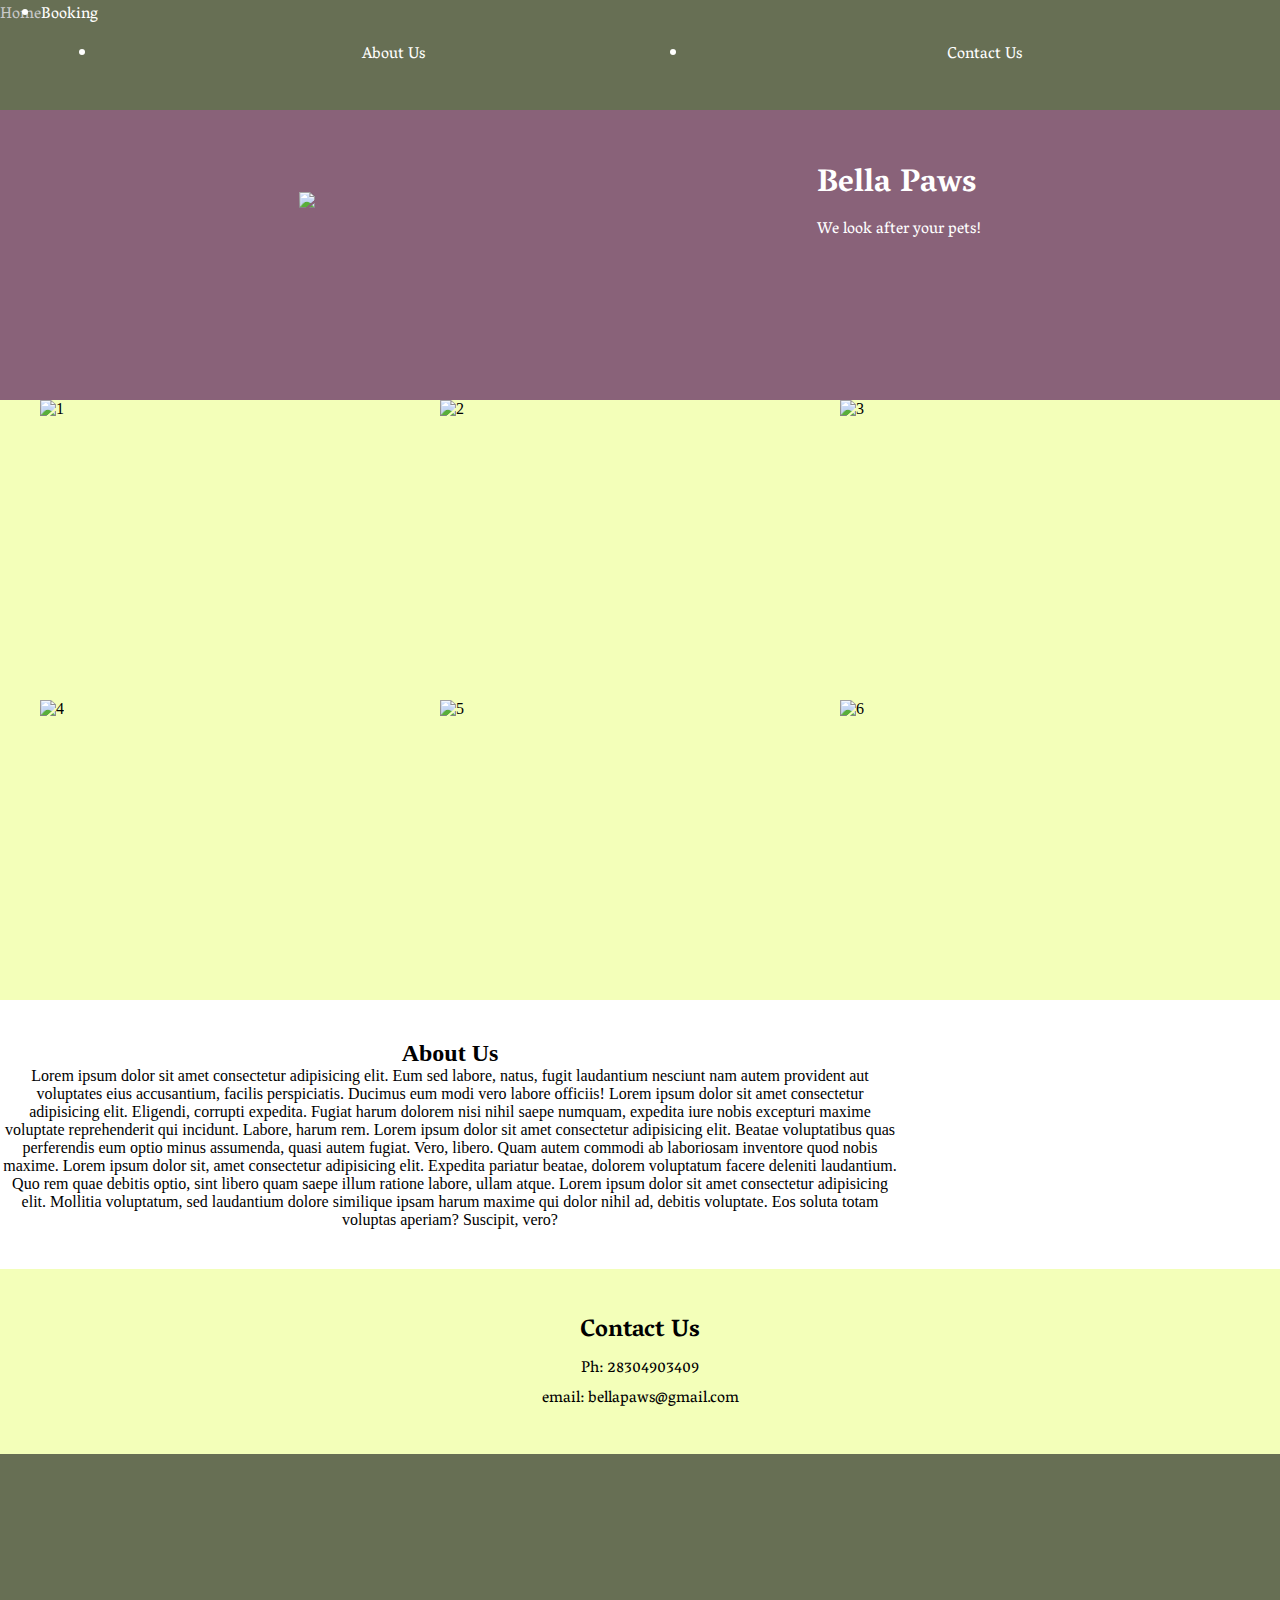
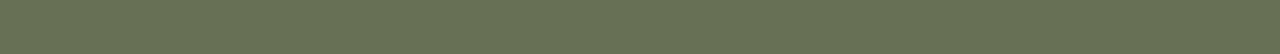
==== home.html @ 71171fce "Created: A working project" ====
<!DOCTYPE html>
<html lang="en">
<head>
    <meta charset="UTF-8">
    <meta http-equiv="X-UA-Compatible" content="IE=edge">
    <meta name="viewport" content="width=device-width, initial-scale=1.0">
    <title>BellaPaws</title>
    <link rel="preconnect" href="https://fonts.googleapis.com"><link rel="preconnect" href="https://fonts.gstatic.com" crossorigin><link href="https://fonts.googleapis.com/css2?family=Vesper+Libre&display=swap" rel="stylesheet">
    <link rel="stylesheet" href="styles.css">
</head>
<body>
    <div class="menu-container">
        <ul class="menu">
            <li class="home"><a href="./home.html">Home</a></li>
            <li class="booking"><a href="./booking.html">Booking</a></li>
            <li class="about"><a href="#about-us">About Us</a></li>
            <li class="contact"><a href="#contact-us">Contact Us</a></li>
        </ul>
    </div>

    <div class="header-container">
        <div class="header">
            <img src="http://www.prettypawsyork.co.uk/wp-content/uploads/2022/02/paw.png" width="200px">
            <div class="intro">
                <h1>Bella Paws</h1>
                <p>We look after your pets!</p>
            </div>
        </div>        
    </div>

    <div class='photo-grid-container'>
        <div class='photo-grid'>
          <div class='photo-grid-item first-item'>
            <img src='https://static.toiimg.com/photo/msid-76862218/76862218.jpg' alt="1"/>
          </div>
          <div class='photo-grid-item'>
            <img src='https://www.oncloud9petcare.com/wp-content/uploads/2020/09/LUCY-WEB.jpg'alt="2"/>
          </div>
          <div class='photo-grid-item'>
            <img src='https://www.truckeetahoepetlodge.com/wp-content/uploads/2020/09/dog-boarding-image-4.jpg'alt="3"/>
          </div>
          <div class='photo-grid-item'>
            <img src='https://animalcarevet.net/site/assets/files/7273/boarding-2.jpg'alt="4"/>
          </div>
          <div class='photo-grid-item'>
            <img src='https://www.emmitsburgvet.com/uploads/SiteAssets/0/images/services/pet-boarding-dog-720.jpg'alt="5"/>
          </div>
          <div class='photo-grid-item last-item'>
            <img src='https://www.actionpackdogs.com/wp-content/uploads/2019/02/Daycare-02.jpg'alt="6"/>
          </div>
        </div>
    </div>

    <div class="about-container" id="about-us">
      <div class="about">
        <div>
          <h2>About Us</h2>
          <p>Lorem ipsum dolor sit amet consectetur adipisicing elit. Eum sed labore, natus, fugit laudantium nesciunt nam autem provident aut voluptates eius accusantium, facilis perspiciatis. Ducimus eum modi vero labore officiis! Lorem ipsum dolor sit amet consectetur adipisicing elit. Eligendi, corrupti expedita. Fugiat harum dolorem nisi nihil saepe numquam, expedita iure nobis excepturi maxime voluptate reprehenderit qui incidunt. Labore, harum rem. Lorem ipsum dolor sit amet consectetur adipisicing elit. Beatae voluptatibus quas perferendis eum optio minus assumenda, quasi autem fugiat. Vero, libero. Quam autem commodi ab laboriosam inventore quod nobis maxime. Lorem ipsum dolor sit, amet consectetur adipisicing elit. Expedita pariatur beatae, dolorem voluptatum facere deleniti laudantium. Quo rem quae debitis optio, sint libero quam saepe illum ratione labore, ullam atque. Lorem ipsum dolor sit amet consectetur adipisicing elit. Mollitia voluptatum, sed laudantium dolore similique ipsam harum maxime qui dolor nihil ad, debitis voluptate. Eos soluta totam voluptas aperiam? Suscipit, vero?</p>
        </div>
      </div>        
  </div>

  <div class="contact-container" id="contact-us">
    <div class="contact">
      <div>
        <h2>Contact Us</h2>
        <p>Ph: 28304903409</p>
        <p>email: bellapaws@gmail.com</p>
      </div>
    </div>        
</div>
      
    <div class='footer'>
        <div class='footer-one'></div>
    </div>

</body>
</html>
---- styles.css ----
* {
    margin: 0;
    padding: 0;
    box-sizing: border-box;
}

.menu-container {
    color: #fff;
    background-color: #676F54;
    font-family: 'Vesper Libre', serif;
 
    display:flex;
    justify-content: center;
}
.menu {
    width: 100%;
    color: #fff;
    background-color: #676F54;
    font-family: 'Vesper Libre', serif;
    position: fixed;

    display:flex;
    justify-content: space-between;
}
/* .booking {
    margin-left: auto;
}
.contact {
    margin-left: 30px;
} */


a:link,
a:visited,
a:active{
    color:#fff;
    text-decoration: none;
}
a:hover{
    color:rgb(200, 200, 200);
    text-decoration: none;
}

.header-container {
    color: #fff;
    background-color: #896279;
    font-family: 'Vesper Libre', serif;

    display: flex;
    justify-content: center;
}
 .header>img {
    width: 200px;
 }
 .header {
    width: 1000px;
    height: 400px;

    display: flex;
    justify-content: space-around;
    align-items: center;
}


.photo-grid-container {
    background-color:#F3FFB9;

    display: flex;
    justify-content: center;
  }
  img {
    width: 400px;
  }
  .photo-grid {
    width: 1200px;

    display: flex;
    justify-content: flex-start;
    flex-wrap: wrap;
    flex-direction: row;
  }
  .photo-grid-item {
    width: 400px;
    height: 300px;
  }
  .first-item {
    order: -1;
  }
  .last-item {
    order: 1;
  }


  .footer {
    background-color: #676F54;
    display: flex;
    justify-content: space-between;
  }

  .footer-one {
    height: 200px;

  }


 .form-contatiner {
  color: #fff;
  background-color: #676F54;
  font-family: 'Vesper Libre', serif;

  display:flex;
  justify-content: center;
 }
 .form-box{
  width: 1000px;
  margin-left: 20px;

  display:flex;
  flex-direction: column;
}
.form {
  margin-top: 20px;
}

.about {
  width:900px;
  text-align: center;
  margin: 40px 0 40px 0;
}

.contact-container {
  color: #000;
  background-color: #F3FFB9;
  font-family: 'Vesper Libre', serif;

  display: flex;
  justify-content: center;
}

.contact {
  width:900px;
  text-align: center;
  margin: 40px 0 40px 0;
}
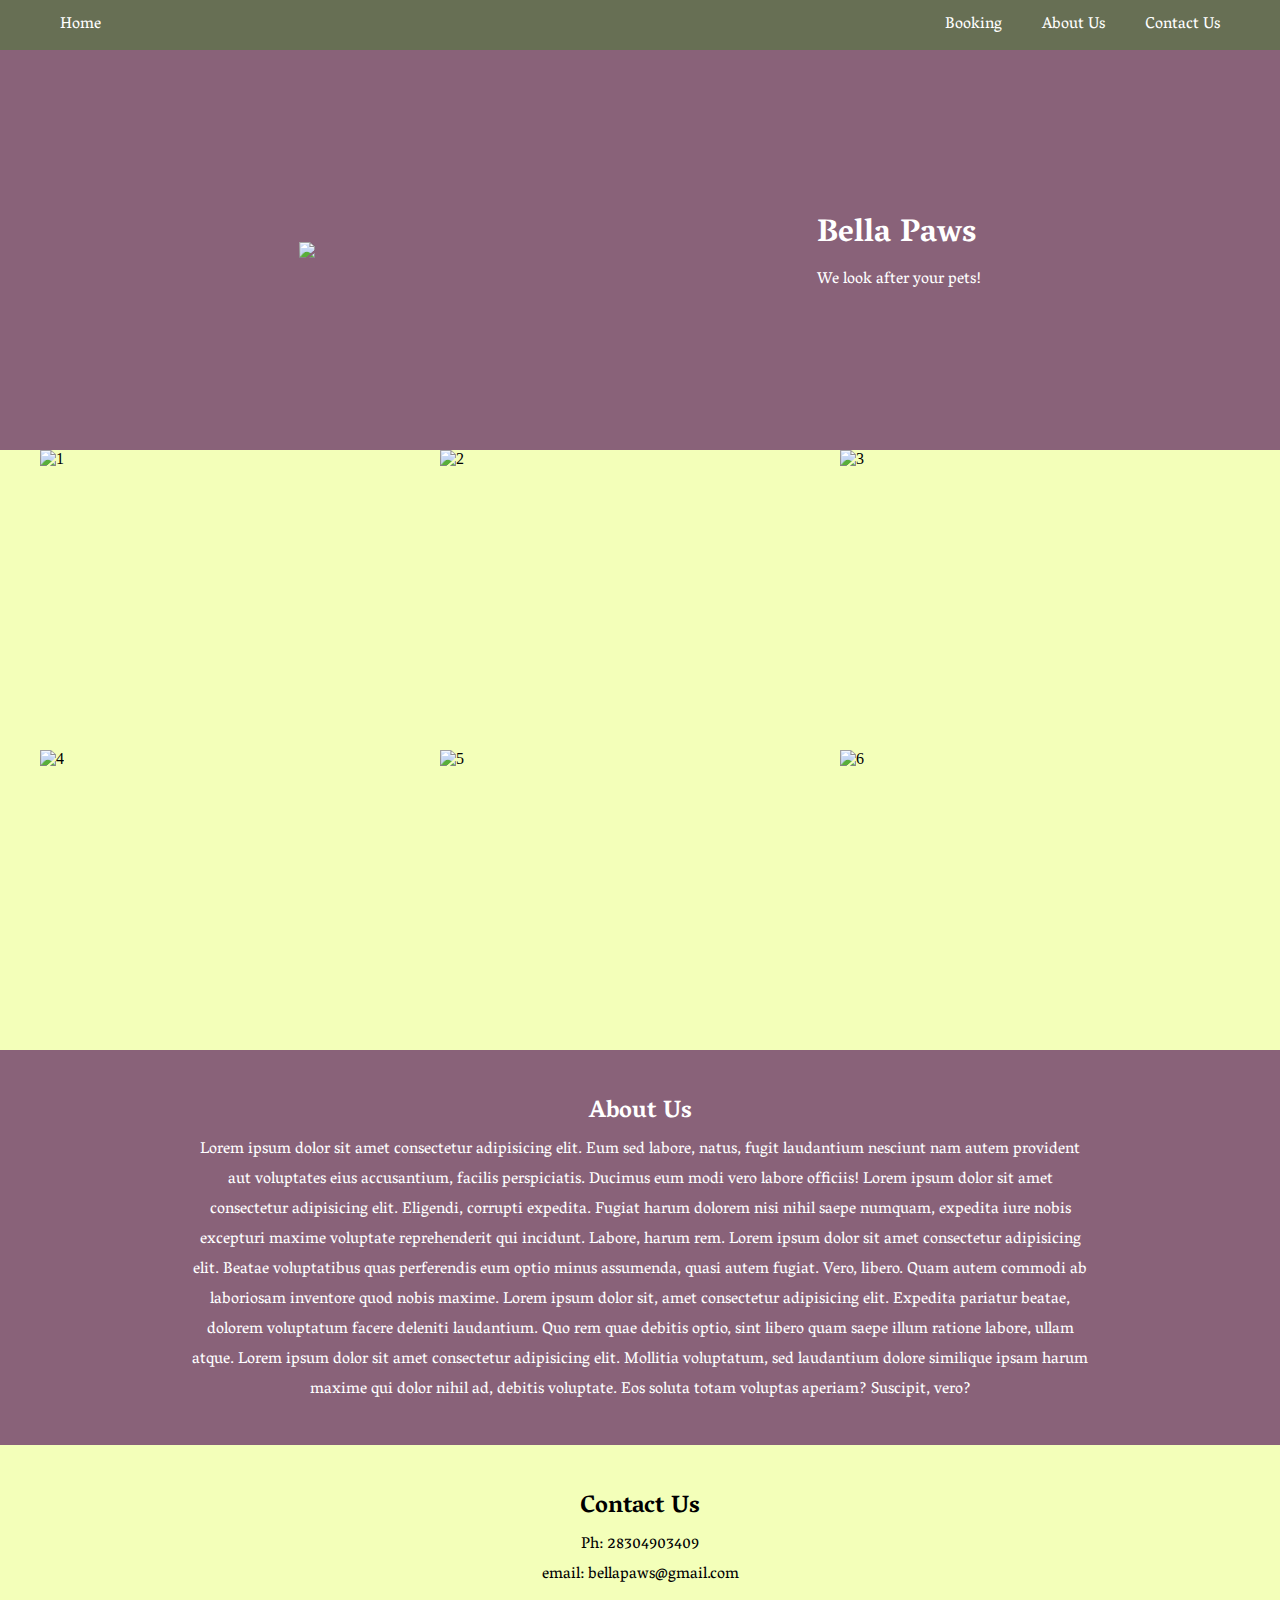
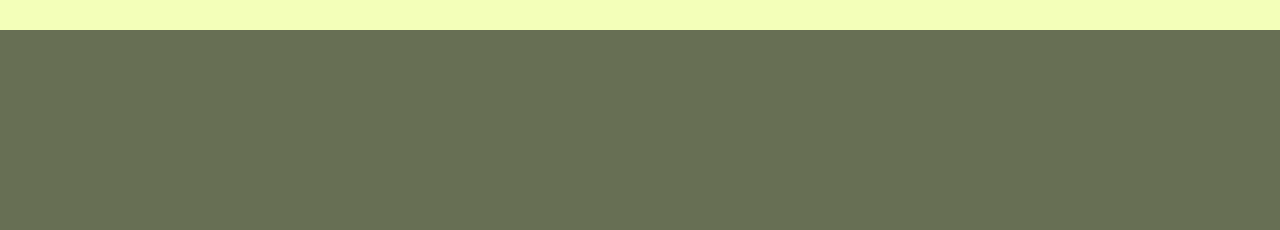
==== commit af662fb7: "Fixed: Menu, Links and Footer" ====
--- a/home.html
+++ b/home.html
@@ -9,14 +9,18 @@
     <link rel="stylesheet" href="styles.css">
 </head>
 <body>
-    <div class="menu-container">
-        <ul class="menu">
-            <li class="home"><a href="./home.html">Home</a></li>
-            <li class="booking"><a href="./booking.html">Booking</a></li>
-            <li class="about"><a href="#about-us">About Us</a></li>
-            <li class="contact"><a href="#contact-us">Contact Us</a></li>
+    <nav class="menu-container">
+      <span class="menu">
+        <ul>
+          <li class="menu-item home"><a href="/home.html">Home</a></li>
         </ul>
-    </div>
+        <ul class="menu-left">
+          <li class="menu-item"><a href="/booking.html">Booking</a></li>
+          <li class="menu-item"><a href="/home.html#about-us">About Us</a></li>
+          <li class="menu-item"><a href="/home.html#contact-us">Contact Us</a></li>
+        <ul>
+        </span>
+    </nav>  
 
     <div class="header-container">
         <div class="header">
--- a/styles.css
+++ b/styles.css
@@ -8,31 +8,34 @@
     color: #fff;
     background-color: #676F54;
     font-family: 'Vesper Libre', serif;
- 
+
     display:flex;
     justify-content: center;
 }
 .menu {
-    width: 100%;
-    color: #fff;
-    background-color: #676F54;
-    font-family: 'Vesper Libre', serif;
-    position: fixed;
+    width: 1200px;
 
     display:flex;
     justify-content: space-between;
 }
-/* .booking {
-    margin-left: auto;
+ul {
+  list-style: none;
+
+  display: flex;
+  justify-content: flex-end;
 }
-.contact {
-    margin-left: 30px;
-} */
+ul li{
+  padding: 10px 20px;
+}
+ul .home{
+  list-style: none;
 
+  display: flex;
+  justify-content: flex-start;
+}
 
 a:link,
-a:visited,
-a:active{
+a:visited{
     color:#fff;
     text-decoration: none;
 }
@@ -40,7 +43,12 @@
     color:rgb(200, 200, 200);
     text-decoration: none;
 }
+a:active{
+  color:#fff;
+  text-decoration: none;
+}
 
+.about-container,
 .header-container {
     color: #fff;
     background-color: #896279;
@@ -49,7 +57,7 @@
     display: flex;
     justify-content: center;
 }
- .header>img {
+ .header img {
     width: 200px;
  }
  .header {
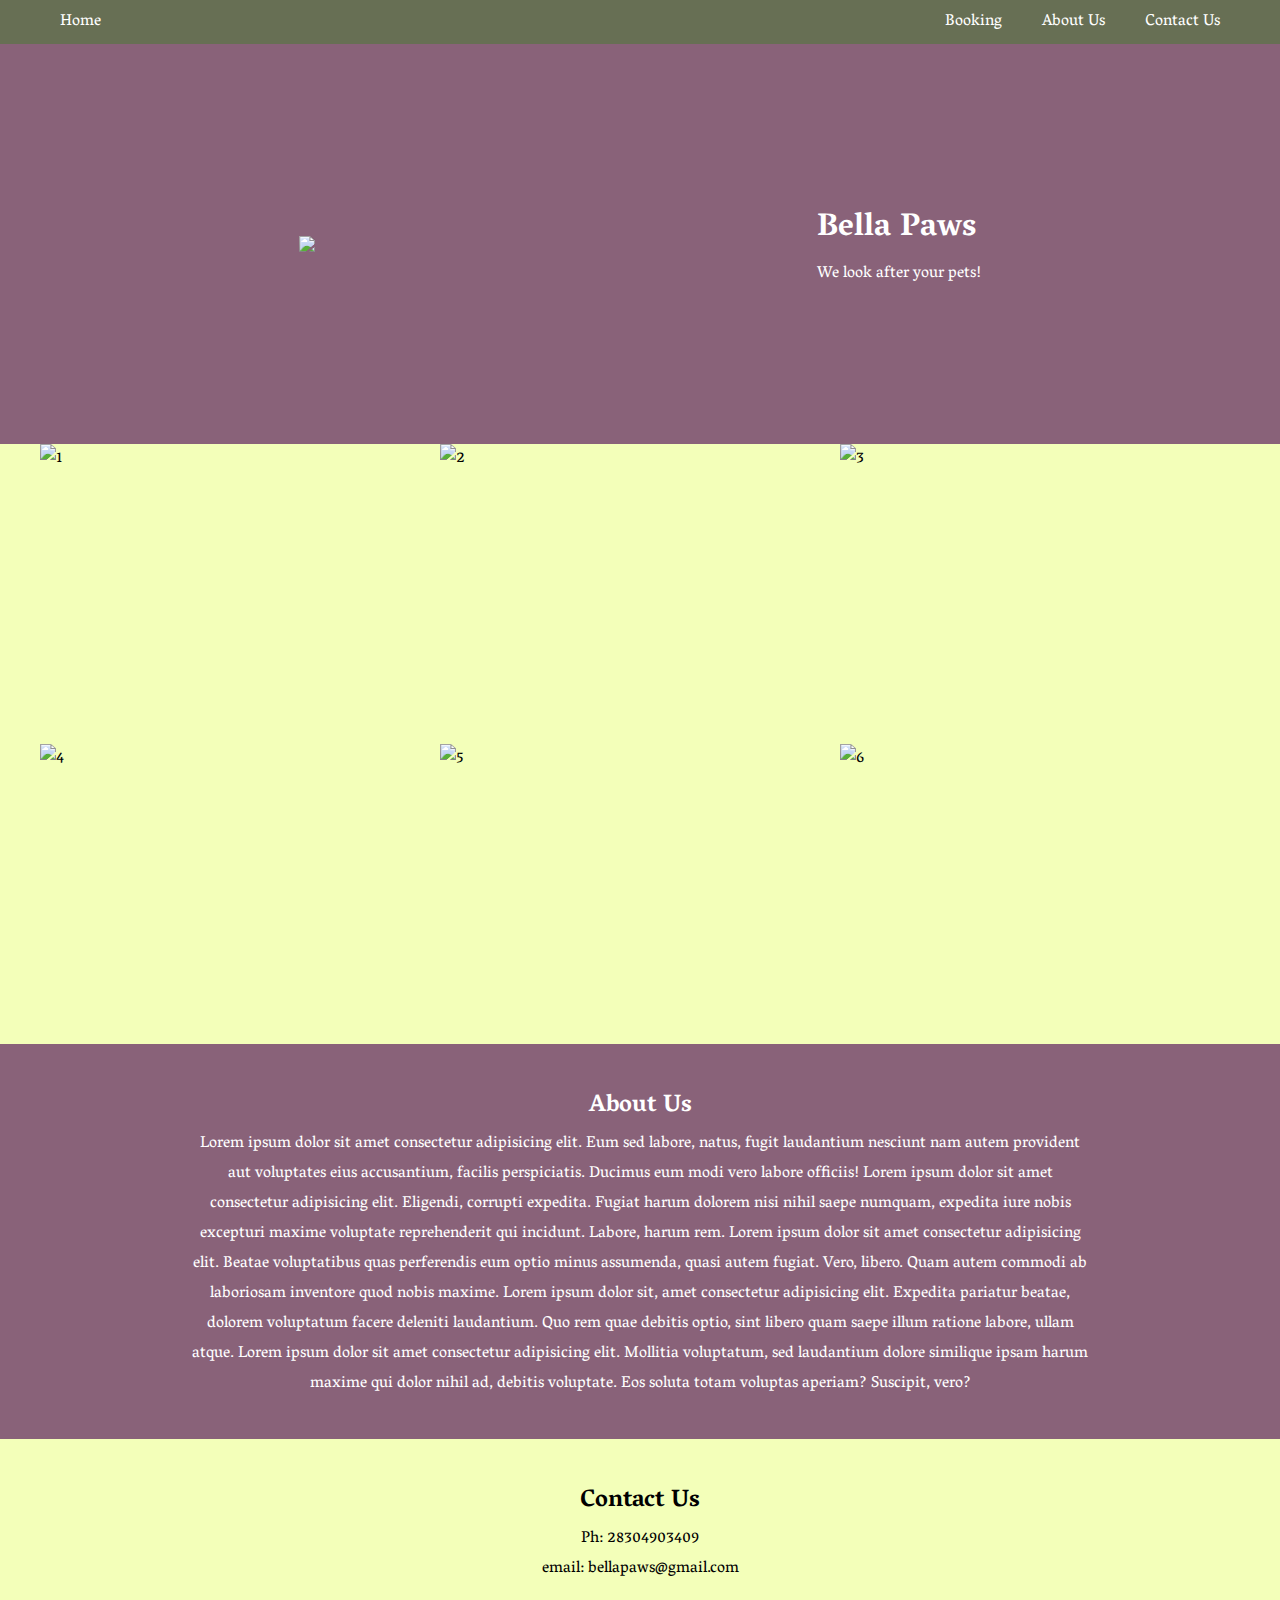
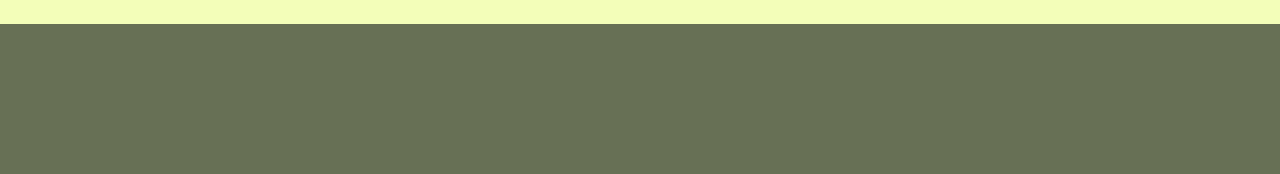
==== commit 0d3eb276: "Removed: Redundant code" ====
--- a/home.html
+++ b/home.html
@@ -14,7 +14,7 @@
         <ul>
           <li class="menu-item home"><a href="/home.html">Home</a></li>
         </ul>
-        <ul class="menu-left">
+        <ul>
           <li class="menu-item"><a href="/booking.html">Booking</a></li>
           <li class="menu-item"><a href="/home.html#about-us">About Us</a></li>
           <li class="menu-item"><a href="/home.html#contact-us">Contact Us</a></li>
@@ -73,10 +73,8 @@
       </div>
     </div>        
 </div>
-      
-    <div class='footer'>
-        <div class='footer-one'></div>
-    </div>
+
+  <div class='footer'></div>
 
 </body>
 </html>--- a/styles.css
+++ b/styles.css
@@ -4,10 +4,13 @@
     box-sizing: border-box;
 }
 
+body {
+  font-family: 'Vesper Libre', serif;
+}
+
 .menu-container {
     color: #fff;
     background-color: #676F54;
-    font-family: 'Vesper Libre', serif;
 
     display:flex;
     justify-content: center;
@@ -25,11 +28,9 @@
   justify-content: flex-end;
 }
 ul li{
-  padding: 10px 20px;
+  padding: 7px 20px;
 }
 ul .home{
-  list-style: none;
-
   display: flex;
   justify-content: flex-start;
 }
@@ -44,15 +45,15 @@
     text-decoration: none;
 }
 a:active{
-  color:#fff;
+  color:rgb(230,230,230);
   text-decoration: none;
 }
+
 
 .about-container,
 .header-container {
     color: #fff;
     background-color: #896279;
-    font-family: 'Vesper Libre', serif;
 
     display: flex;
     justify-content: center;
@@ -76,8 +77,10 @@
     display: flex;
     justify-content: center;
   }
-  img {
+  .photo-grid img {
     width: 400px;
+    min-height: 100%;
+    min-width: 100%;
   }
   .photo-grid {
     width: 1200px;
@@ -86,67 +89,52 @@
     justify-content: flex-start;
     flex-wrap: wrap;
     flex-direction: row;
+    overflow: hidden;
   }
   .photo-grid-item {
     width: 400px;
     height: 300px;
   }
-  .first-item {
-    order: -1;
-  }
-  .last-item {
-    order: 1;
-  }
 
 
-  .footer {
-    background-color: #676F54;
-    display: flex;
-    justify-content: space-between;
-  }
+.about {
+  width:900px;
+  text-align: center;
+  padding: 40px 0 40px 0;
+}
+.contact-container {
+  color: #000;
+  background-color: #F3FFB9;
 
-  .footer-one {
-    height: 200px;
+  margin: auto;
+  display: flex;
+  justify-content: center;
+}
+.contact {
+  width:900px;
+  text-align: center;
+  padding: 40px 0 40px 0;
+}
 
-  }
+  
+.footer {
+  background-color: #676F54;
+  height: 150px;
+}
 
 
- .form-contatiner {
-  color: #fff;
-  background-color: #676F54;
-  font-family: 'Vesper Libre', serif;
-
+.form-contatiner {
   display:flex;
   justify-content: center;
+
  }
- .form-box{
-  width: 1000px;
+ .form{
+  width: 800px;
   margin-left: 20px;
 
   display:flex;
   flex-direction: column;
 }
-.form {
+.form-item {
   margin-top: 20px;
-}
-
-.about {
-  width:900px;
-  text-align: center;
-  margin: 40px 0 40px 0;
-}
-
-.contact-container {
-  color: #000;
-  background-color: #F3FFB9;
-  font-family: 'Vesper Libre', serif;
-
-  display: flex;
-  justify-content: center;
-}
-
-.contact {
-  width:900px;
-  text-align: center;
-  margin: 40px 0 40px 0;
 }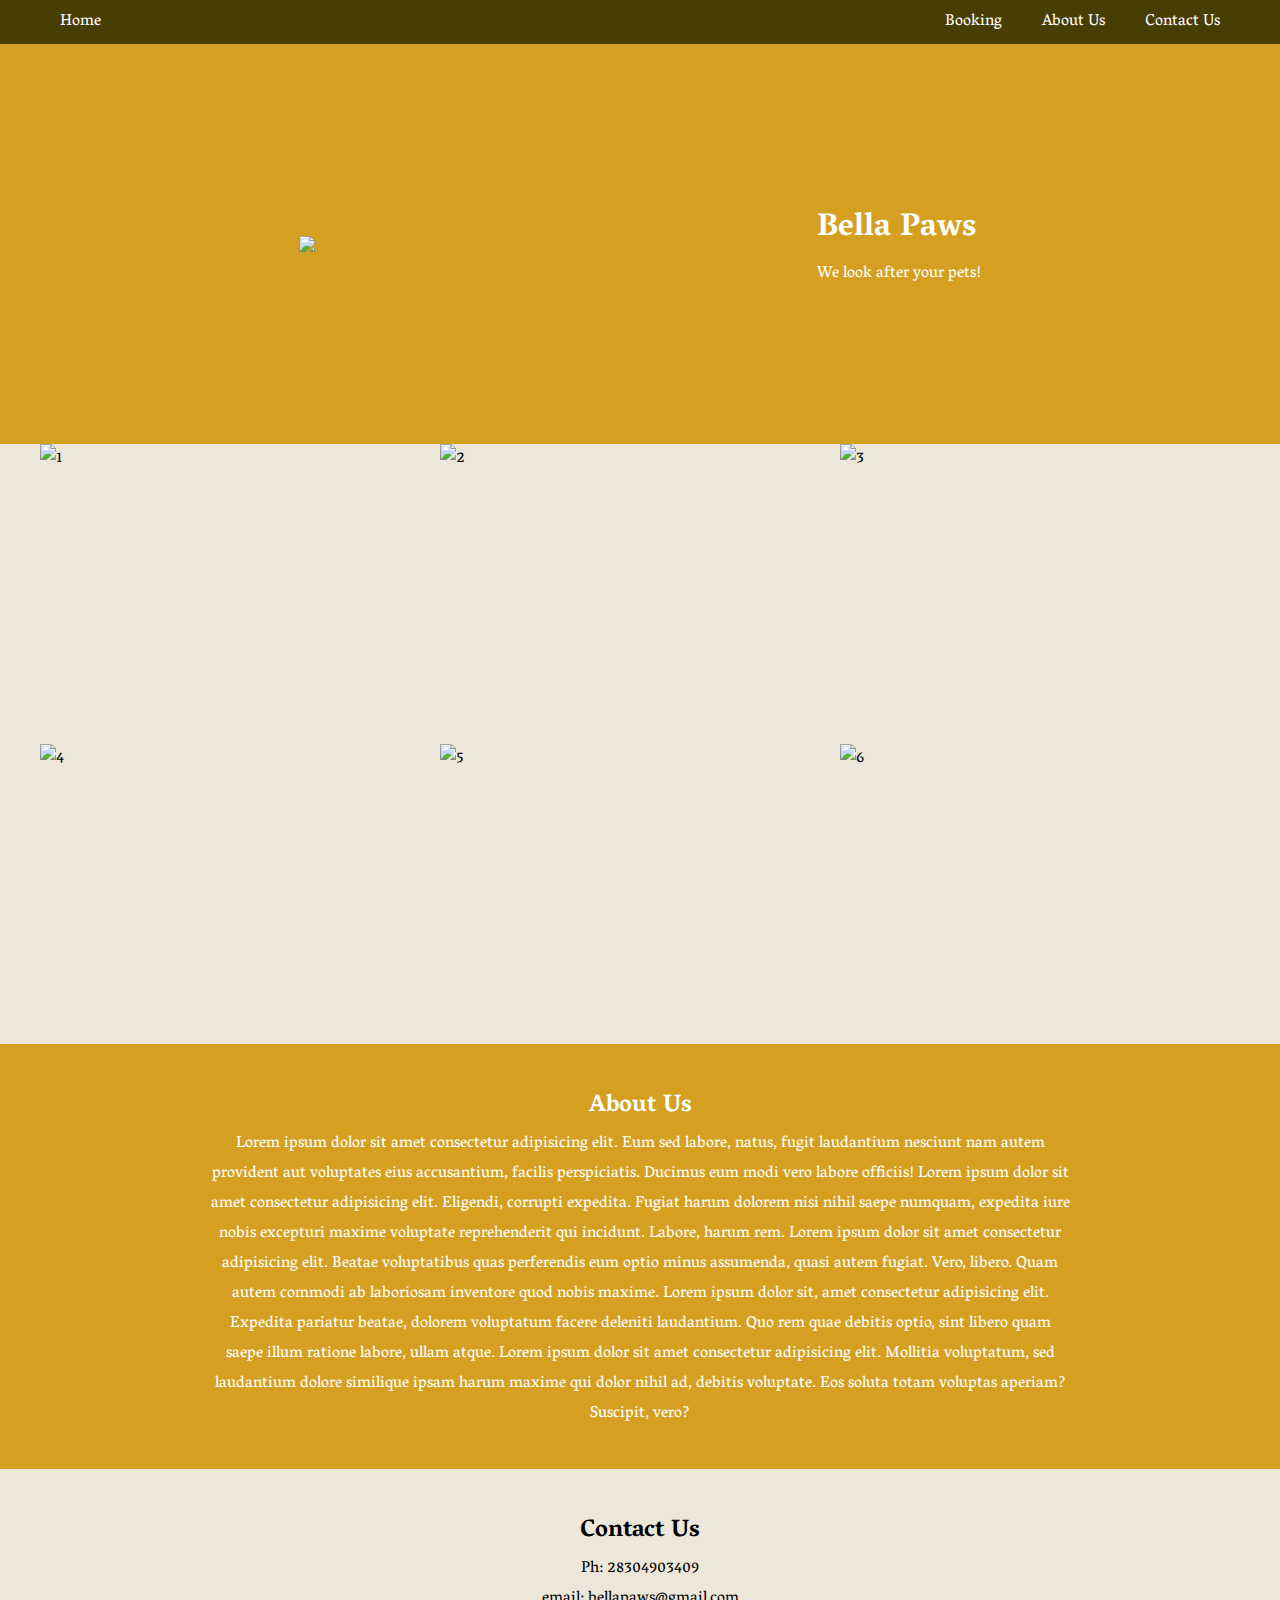
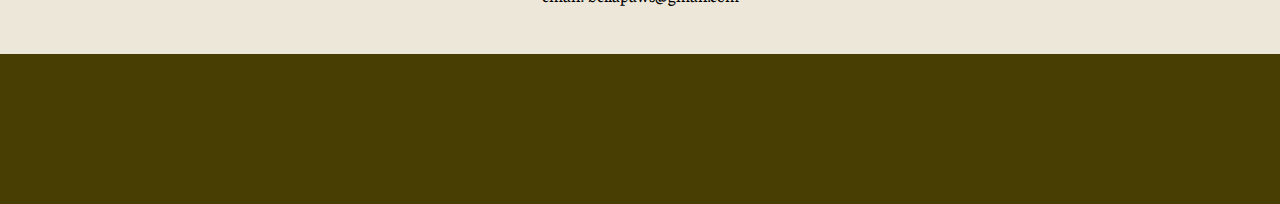
==== commit 43d52bca: "Improved: Semanticity, Changed: Colour Scheme, Refined: Code" ====
--- a/home.html
+++ b/home.html
@@ -1,70 +1,70 @@
 <!DOCTYPE html>
 <html lang="en">
 <head>
-    <meta charset="UTF-8">
-    <meta http-equiv="X-UA-Compatible" content="IE=edge">
-    <meta name="viewport" content="width=device-width, initial-scale=1.0">
-    <title>BellaPaws</title>
-    <link rel="preconnect" href="https://fonts.googleapis.com"><link rel="preconnect" href="https://fonts.gstatic.com" crossorigin><link href="https://fonts.googleapis.com/css2?family=Vesper+Libre&display=swap" rel="stylesheet">
-    <link rel="stylesheet" href="styles.css">
+  <meta charset="UTF-8">
+  <meta http-equiv="X-UA-Compatible" content="IE=edge">
+  <meta name="viewport" content="width=device-width, initial-scale=1.0, maximum-scale=1.0'">
+  <title>BellaPaws</title>
+  <link rel="preconnect" href="https://fonts.googleapis.com"><link rel="preconnect" href="https://fonts.gstatic.com" crossorigin><link href="https://fonts.googleapis.com/css2?family=Vesper+Libre&display=swap" rel="stylesheet">
+  <link rel="stylesheet" href="styles.css">
 </head>
 <body>
-    <nav class="menu-container">
-      <span class="menu">
-        <ul>
-          <li class="menu-item home"><a href="/home.html">Home</a></li>
-        </ul>
-        <ul>
-          <li class="menu-item"><a href="/booking.html">Booking</a></li>
-          <li class="menu-item"><a href="/home.html#about-us">About Us</a></li>
-          <li class="menu-item"><a href="/home.html#contact-us">Contact Us</a></li>
-        <ul>
-        </span>
-    </nav>  
+  <nav class="menu-container">
+    <span class="menu">
+      <ul>
+        <li class="menu-item home"><a href="/home.html">Home</a></li>
+      </ul>
+      <ul>
+        <li class="menu-item"><a href="/booking.html">Booking</a></li>
+        <li class="menu-item"><a href="/home.html#about-us">About Us</a></li>
+        <li class="menu-item"><a href="/home.html#contact-us">Contact Us</a></li>
+      <ul>
+      </span>
+  </nav>  
 
-    <div class="header-container">
-        <div class="header">
-            <img src="http://www.prettypawsyork.co.uk/wp-content/uploads/2022/02/paw.png" width="200px">
-            <div class="intro">
-                <h1>Bella Paws</h1>
-                <p>We look after your pets!</p>
-            </div>
-        </div>        
-    </div>
+  <header class="header-container">
+      <div class="header">
+          <img src="http://www.prettypawsyork.co.uk/wp-content/uploads/2022/02/paw.png">
+          <div class="intro">
+              <h1>Bella Paws</h1>
+              <p>We look after your pets!</p>
+          </div>
+      </div>        
+  </header>
 
-    <div class='photo-grid-container'>
-        <div class='photo-grid'>
-          <div class='photo-grid-item first-item'>
-            <img src='https://static.toiimg.com/photo/msid-76862218/76862218.jpg' alt="1"/>
-          </div>
-          <div class='photo-grid-item'>
-            <img src='https://www.oncloud9petcare.com/wp-content/uploads/2020/09/LUCY-WEB.jpg'alt="2"/>
-          </div>
-          <div class='photo-grid-item'>
-            <img src='https://www.truckeetahoepetlodge.com/wp-content/uploads/2020/09/dog-boarding-image-4.jpg'alt="3"/>
-          </div>
-          <div class='photo-grid-item'>
-            <img src='https://animalcarevet.net/site/assets/files/7273/boarding-2.jpg'alt="4"/>
-          </div>
-          <div class='photo-grid-item'>
-            <img src='https://www.emmitsburgvet.com/uploads/SiteAssets/0/images/services/pet-boarding-dog-720.jpg'alt="5"/>
-          </div>
-          <div class='photo-grid-item last-item'>
-            <img src='https://www.actionpackdogs.com/wp-content/uploads/2019/02/Daycare-02.jpg'alt="6"/>
-          </div>
+  <section class='photo-grid-container'>
+      <div class='photo-grid'>
+        <div class='photo-grid-item first-item'>
+          <img src='https://static.toiimg.com/photo/msid-76862218/76862218.jpg' alt="1"/>
         </div>
-    </div>
+        <div class='photo-grid-item'>
+          <img src='https://www.oncloud9petcare.com/wp-content/uploads/2020/09/LUCY-WEB.jpg'alt="2"/>
+        </div>
+        <div class='photo-grid-item'>
+          <img src='https://www.truckeetahoepetlodge.com/wp-content/uploads/2020/09/dog-boarding-image-4.jpg'alt="3"/>
+        </div>
+        <div class='photo-grid-item'>
+          <img src='https://animalcarevet.net/site/assets/files/7273/boarding-2.jpg'alt="4"/>
+        </div>
+        <div class='photo-grid-item'>
+          <img src='https://www.emmitsburgvet.com/uploads/SiteAssets/0/images/services/pet-boarding-dog-720.jpg'alt="5"/>
+        </div>
+        <div class='photo-grid-item last-item'>
+          <img src='https://www.actionpackdogs.com/wp-content/uploads/2019/02/Daycare-02.jpg'alt="6"/>
+        </div>
+      </div>
+  </section>
 
-    <div class="about-container" id="about-us">
-      <div class="about">
-        <div>
-          <h2>About Us</h2>
-          <p>Lorem ipsum dolor sit amet consectetur adipisicing elit. Eum sed labore, natus, fugit laudantium nesciunt nam autem provident aut voluptates eius accusantium, facilis perspiciatis. Ducimus eum modi vero labore officiis! Lorem ipsum dolor sit amet consectetur adipisicing elit. Eligendi, corrupti expedita. Fugiat harum dolorem nisi nihil saepe numquam, expedita iure nobis excepturi maxime voluptate reprehenderit qui incidunt. Labore, harum rem. Lorem ipsum dolor sit amet consectetur adipisicing elit. Beatae voluptatibus quas perferendis eum optio minus assumenda, quasi autem fugiat. Vero, libero. Quam autem commodi ab laboriosam inventore quod nobis maxime. Lorem ipsum dolor sit, amet consectetur adipisicing elit. Expedita pariatur beatae, dolorem voluptatum facere deleniti laudantium. Quo rem quae debitis optio, sint libero quam saepe illum ratione labore, ullam atque. Lorem ipsum dolor sit amet consectetur adipisicing elit. Mollitia voluptatum, sed laudantium dolore similique ipsam harum maxime qui dolor nihil ad, debitis voluptate. Eos soluta totam voluptas aperiam? Suscipit, vero?</p>
-        </div>
-      </div>        
-  </div>
+  <section class="about-container" id="about-us">
+    <div class="about">
+      <div>
+        <h2>About Us</h2>
+        <p>Lorem ipsum dolor sit amet consectetur adipisicing elit. Eum sed labore, natus, fugit laudantium nesciunt nam autem provident aut voluptates eius accusantium, facilis perspiciatis. Ducimus eum modi vero labore officiis! Lorem ipsum dolor sit amet consectetur adipisicing elit. Eligendi, corrupti expedita. Fugiat harum dolorem nisi nihil saepe numquam, expedita iure nobis excepturi maxime voluptate reprehenderit qui incidunt. Labore, harum rem. Lorem ipsum dolor sit amet consectetur adipisicing elit. Beatae voluptatibus quas perferendis eum optio minus assumenda, quasi autem fugiat. Vero, libero. Quam autem commodi ab laboriosam inventore quod nobis maxime. Lorem ipsum dolor sit, amet consectetur adipisicing elit. Expedita pariatur beatae, dolorem voluptatum facere deleniti laudantium. Quo rem quae debitis optio, sint libero quam saepe illum ratione labore, ullam atque. Lorem ipsum dolor sit amet consectetur adipisicing elit. Mollitia voluptatum, sed laudantium dolore similique ipsam harum maxime qui dolor nihil ad, debitis voluptate. Eos soluta totam voluptas aperiam? Suscipit, vero?</p>
+      </div>
+    </div>        
+  </section>
 
-  <div class="contact-container" id="contact-us">
+  <section class="contact-container" id="contact-us">
     <div class="contact">
       <div>
         <h2>Contact Us</h2>
@@ -72,9 +72,9 @@
         <p>email: bellapaws@gmail.com</p>
       </div>
     </div>        
-</div>
+  </section>
 
-  <div class='footer'></div>
+  <footer></footer>
 
 </body>
 </html>--- a/styles.css
+++ b/styles.css
@@ -2,6 +2,12 @@
     margin: 0;
     padding: 0;
     box-sizing: border-box;
+}
+
+:root {
+  --brown: #483D03;
+  --ochre: #d5a021;
+  --alabaster: #ede7d9;
 }
 
 body {
@@ -10,7 +16,7 @@
 
 .menu-container {
     color: #fff;
-    background-color: #676F54;
+    background-color: var(--brown);
 
     display:flex;
     justify-content: center;
@@ -53,7 +59,7 @@
 .about-container,
 .header-container {
     color: #fff;
-    background-color: #896279;
+    background-color: var(--ochre);
 
     display: flex;
     justify-content: center;
@@ -72,7 +78,7 @@
 
 
 .photo-grid-container {
-    background-color:#F3FFB9;
+    background-color:var(--alabaster);
 
     display: flex;
     justify-content: center;
@@ -100,11 +106,11 @@
 .about {
   width:900px;
   text-align: center;
-  padding: 40px 0 40px 0;
+  padding: 40px 20px 40px 20px;
 }
 .contact-container {
   color: #000;
-  background-color: #F3FFB9;
+  background-color: var(--alabaster);
 
   margin: auto;
   display: flex;
@@ -113,12 +119,12 @@
 .contact {
   width:900px;
   text-align: center;
-  padding: 40px 0 40px 0;
+  padding: 40px 20px 40px 20px;
 }
 
   
-.footer {
-  background-color: #676F54;
+footer {
+  background-color: var(--brown);
   height: 150px;
 }
 
@@ -128,13 +134,25 @@
   justify-content: center;
 
  }
+
  .form{
-  width: 800px;
+  width: 60%;
   margin-left: 20px;
 
   display:flex;
   flex-direction: column;
 }
+ @media only screen and (max-width: 500px) {
+  
+ .form{
+  width: 90%;
+  margin-left: 20px;
+
+  display:flex;
+  flex-direction: column;
+}
+
+ }
 .form-item {
   margin-top: 20px;
 }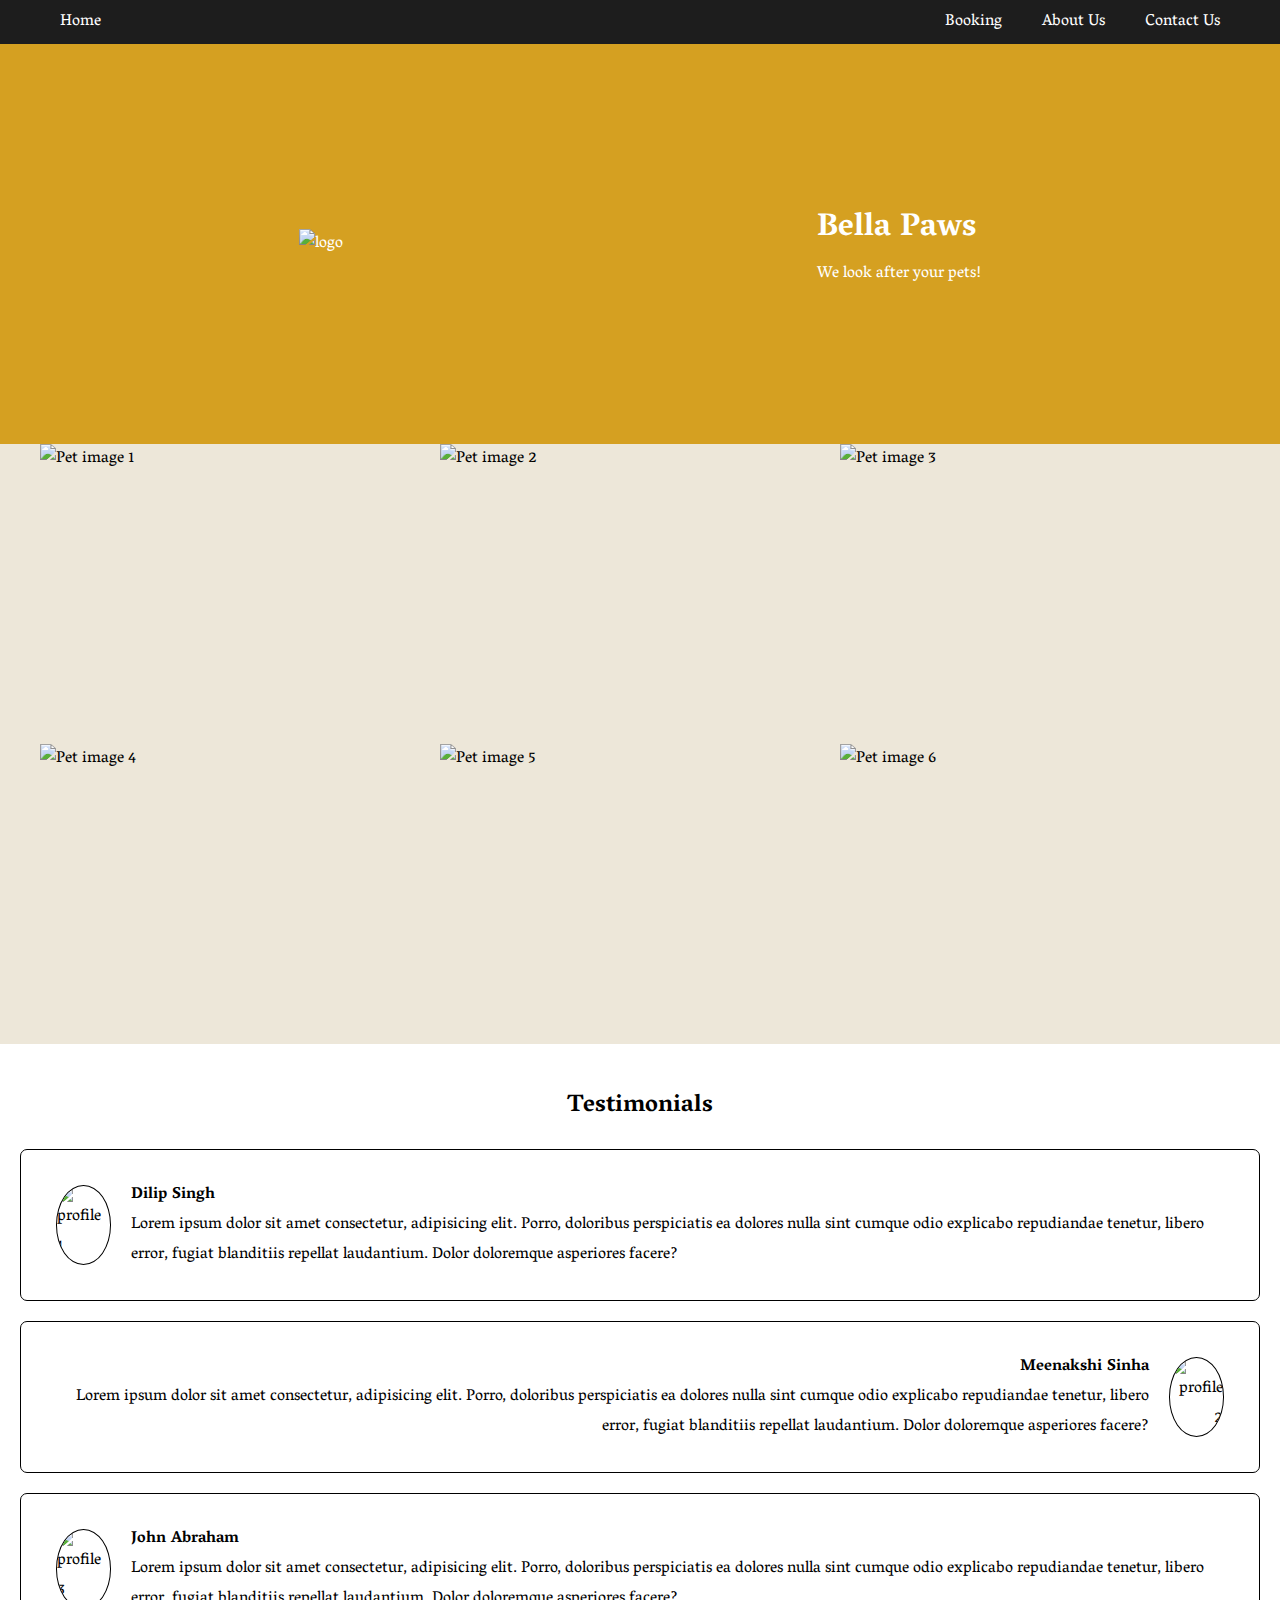
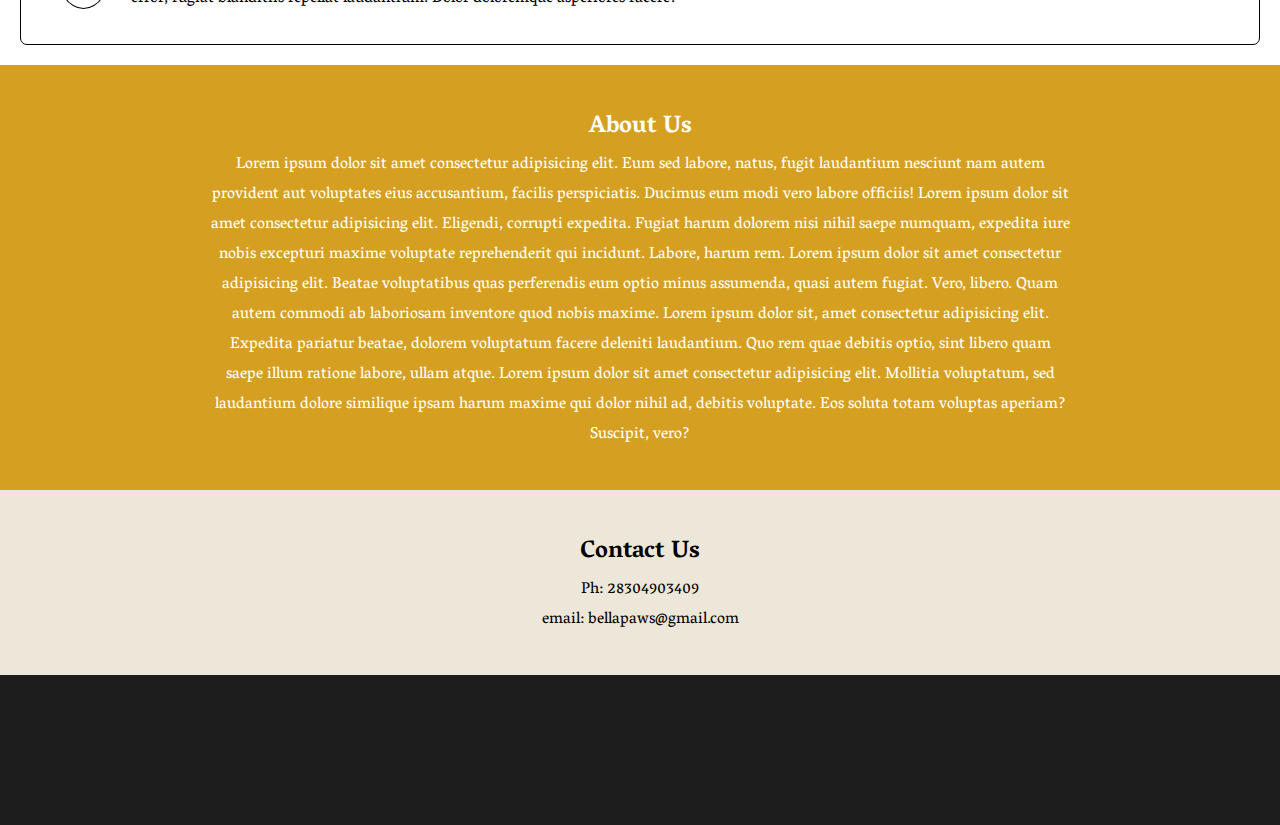
==== commit c0ea53e4: "Added: Testimonial section and Instructions on booking page" ====
--- a/home.html
+++ b/home.html
@@ -24,7 +24,7 @@
 
   <header class="header-container">
       <div class="header">
-          <img src="http://www.prettypawsyork.co.uk/wp-content/uploads/2022/02/paw.png">
+          <img src="http://www.prettypawsyork.co.uk/wp-content/uploads/2022/02/paw.png" alt="logo">
           <div class="intro">
               <h1>Bella Paws</h1>
               <p>We look after your pets!</p>
@@ -34,25 +34,50 @@
 
   <section class='photo-grid-container'>
       <div class='photo-grid'>
-        <div class='photo-grid-item first-item'>
-          <img src='https://static.toiimg.com/photo/msid-76862218/76862218.jpg' alt="1"/>
+        <div class='photo-grid-item'>
+          <img src='https://static.toiimg.com/photo/msid-76862218/76862218.jpg' alt="Pet image 1"/>
         </div>
         <div class='photo-grid-item'>
-          <img src='https://www.oncloud9petcare.com/wp-content/uploads/2020/09/LUCY-WEB.jpg'alt="2"/>
+          <img src='https://www.oncloud9petcare.com/wp-content/uploads/2020/09/LUCY-WEB.jpg'alt="Pet image 2"/>
         </div>
         <div class='photo-grid-item'>
-          <img src='https://www.truckeetahoepetlodge.com/wp-content/uploads/2020/09/dog-boarding-image-4.jpg'alt="3"/>
+          <img src='https://www.truckeetahoepetlodge.com/wp-content/uploads/2020/09/dog-boarding-image-4.jpg'alt="Pet image 3"/>
         </div>
         <div class='photo-grid-item'>
-          <img src='https://animalcarevet.net/site/assets/files/7273/boarding-2.jpg'alt="4"/>
+          <img src='https://animalcarevet.net/site/assets/files/7273/boarding-2.jpg'alt="Pet image 4"/>
         </div>
         <div class='photo-grid-item'>
-          <img src='https://www.emmitsburgvet.com/uploads/SiteAssets/0/images/services/pet-boarding-dog-720.jpg'alt="5"/>
+          <img src='https://www.emmitsburgvet.com/uploads/SiteAssets/0/images/services/pet-boarding-dog-720.jpg'alt="Pet image 5"/>
         </div>
-        <div class='photo-grid-item last-item'>
-          <img src='https://www.actionpackdogs.com/wp-content/uploads/2019/02/Daycare-02.jpg'alt="6"/>
+        <div class='photo-grid-item'>
+          <img src='https://www.actionpackdogs.com/wp-content/uploads/2019/02/Daycare-02.jpg'alt="Pet image 6"/>
         </div>
       </div>
+  </section>
+
+  <section class="testimonial-container">
+    <h2>Testimonials</h2>
+    <div class="testimonial">
+      <img class="testim-item" src="https://t4.ftcdn.net/jpg/03/64/21/11/360_F_364211147_1qgLVxv1Tcq0Ohz3FawUfrtONzz8nq3e.jpg" alt="profile 1">
+      <div class="testim-item">
+        <p><strong>Dilip Singh</strong></p>
+        <p>Lorem ipsum dolor sit amet consectetur, adipisicing elit. Porro, doloribus perspiciatis ea dolores nulla sint cumque odio explicabo repudiandae tenetur, libero error, fugiat blanditiis repellat laudantium. Dolor doloremque asperiores facere?</p>
+      </div>
+    </div>  
+    <div class="testimonial">
+      <img class="testim-item" src="https://media.istockphoto.com/id/1300972573/photo/pleasant-young-indian-woman-freelancer-consult-client-via-video-call.jpg?s=612x612&w=0&k=20&c=cbjgWR58DgUUETP6a0kpeiKTCxwJydyvXZXPeNTEOxg=" alt="profile 2">
+      <div class="testim-item">
+        <p><strong>Meenakshi Sinha</strong></p>
+        <p>Lorem ipsum dolor sit amet consectetur, adipisicing elit. Porro, doloribus perspiciatis ea dolores nulla sint cumque odio explicabo repudiandae tenetur, libero error, fugiat blanditiis repellat laudantium. Dolor doloremque asperiores facere?</p>
+      </div>
+    </div> 
+    <div class="testimonial">
+      <img class="testim-item" src="https://thumb9.shutterstock.com/image-photo/stock-photo-head-shot-of-african-self-assured-executive-manager-portrait-successful-staff-member-company-250nw-1770074666.jpg" alt="profile 3">
+      <div class="testim-item">
+        <p><strong>John Abraham</strong></p>
+        <p>Lorem ipsum dolor sit amet consectetur, adipisicing elit. Porro, doloribus perspiciatis ea dolores nulla sint cumque odio explicabo repudiandae tenetur, libero error, fugiat blanditiis repellat laudantium. Dolor doloremque asperiores facere?</p>
+      </div>
+    </div>        
   </section>
 
   <section class="about-container" id="about-us">
--- a/styles.css
+++ b/styles.css
@@ -5,7 +5,7 @@
 }
 
 :root {
-  --brown: #483D03;
+  --brown: #1d1d1d;
   --ochre: #d5a021;
   --alabaster: #ede7d9;
 }
@@ -100,7 +100,7 @@
   .photo-grid-item {
     width: 400px;
     height: 300px;
-  }
+}
 
 
 .about {
@@ -122,6 +122,34 @@
   padding: 40px 20px 40px 20px;
 }
 
+.testimonial-container h2{
+  width: 100%;
+  text-align: center;
+  padding-top: 40px;
+}
+.testimonial {
+  margin:20px;
+  border: 1px solid #000;
+  border-radius: 7px;
+  padding: 15px;
+
+  display: flex;
+  flex-direction: row;
+  align-items: center;
+}
+.testimonial img {
+  width: 80px;
+  height: 80px;
+  object-fit: cover;
+  border: 1px solid #000;
+  border-radius: 50%;
+  margin: 20px;
+}
+.testimonial:nth-child(2n-1) {
+  flex-direction: row-reverse;
+  text-align: end;
+}
+
   
 footer {
   background-color: var(--brown);
@@ -129,30 +157,57 @@
 }
 
 
-.form-contatiner {
+.form-inst-container {
   display:flex;
-  justify-content: center;
-
- }
-
+  flex-direction: row;
+  flex-wrap: wrap;
+  justify-content: space-around;
+ }
  .form{
-  width: 60%;
+  width: 450px;
   margin-left: 20px;
 
   display:flex;
   flex-direction: column;
-}
- @media only screen and (max-width: 500px) {
-  
- .form{
-  width: 90%;
-  margin-left: 20px;
-
-  display:flex;
-  flex-direction: column;
-}
-
- }
+  flex-wrap: wrap;
+}
 .form-item {
   margin-top: 20px;
-}+}
+
+
+.form input:not(input[type='file']),
+.form select,
+.form textarea{
+  font-family: 'Vesper Libre',serif;
+  border: 1px solid var(--brown);
+  border-radius: 7px;
+  font-size: 1rem;
+  padding: 3px 7px;
+}
+
+.instructions {
+  width: 450px;
+  margin: 20px 20px 20px 40px;
+
+  display: flex;
+  flex-direction: column;
+  flex-wrap: wrap;
+}
+
+@media only screen and (max-width: 500px) {
+  .form,
+  .instructions{
+   width: 90%;
+ }
+ .form-inst-container {
+  flex-direction: column;
+ }
+ .testimonial {
+  flex-direction: column;
+ }
+ .testimonial:nth-child(2n-1) {
+  text-align: start;
+  flex-direction: column;
+ }
+ }